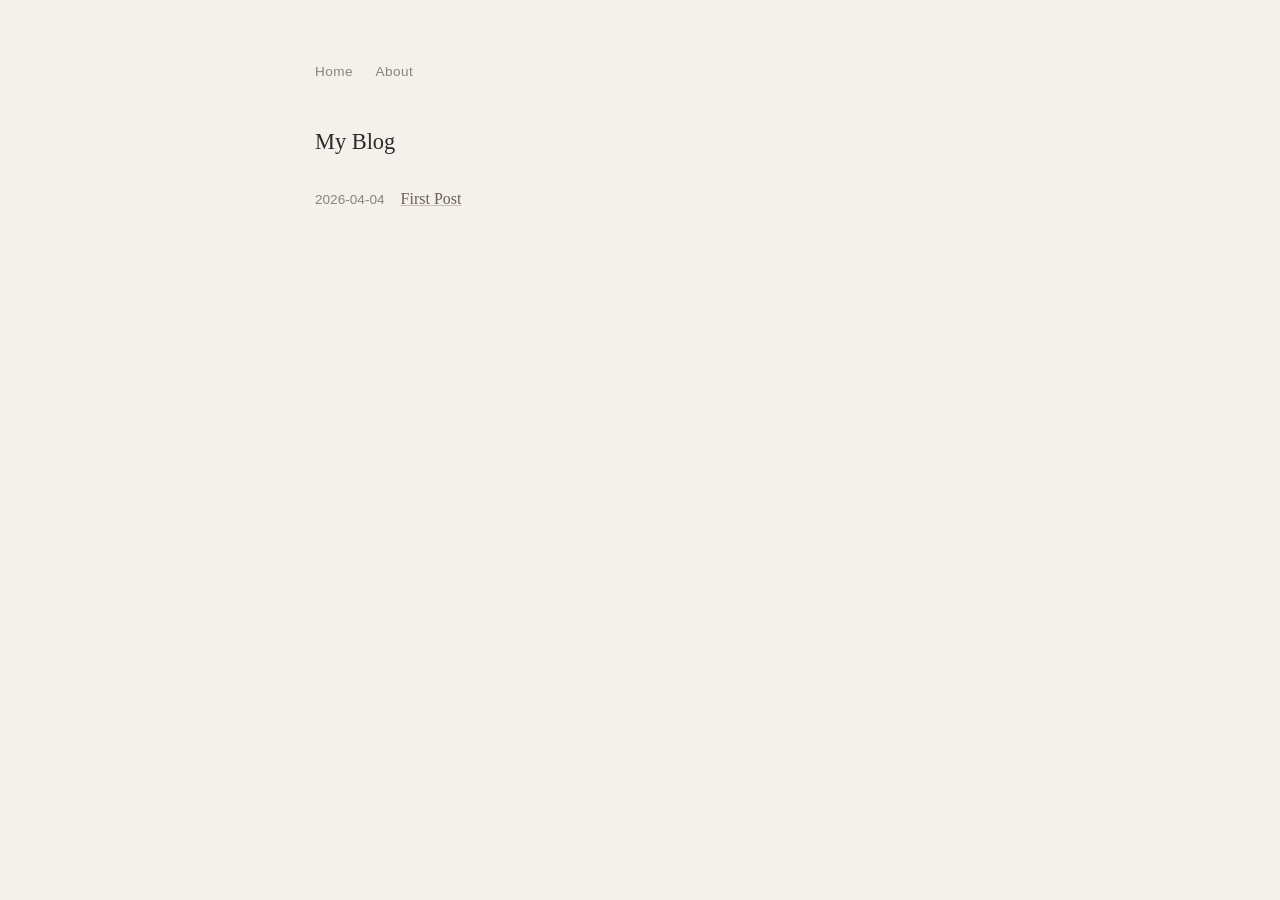
==== index.html @ 34ed1ade "Update index.html" ====
<!DOCTYPE html>
<html lang="en">
<head>
  <meta charset="UTF-8">
  <meta name="viewport" content="width=device-width, initial-scale=1.0">
  <title>My Blog</title>
  <link rel="stylesheet" href="style.css">
</head>
<body>
  <nav>
    <a href="/">Home</a>
    <a href="/about.html">About</a>
  </nav>

  <h1>My Blog</h1>

  <ul class="post-list">
    <li>
      <span class="post-date">2026-04-04</span>
      <a href="/posts/2026-04-04-first-post.html">First Post</a>
    </li>
  </ul>
</body>
</html>
---- style.css ----
body {
  max-width: 650px;
  margin: 60px auto;
  font-family: Georgia, serif;
  line-height: 1.7;
  color: #2e2b27;
  background-color: #f4f1ec;
  padding: 0 20px;
}

a {
  color: #6b5f52;
  text-decoration: underline;
  text-decoration-color: #c9c0b5;
}

a:hover {
  color: #2e2b27;
  text-decoration-color: #2e2b27;
}

nav {
  margin-bottom: 2.5rem;
  font-family: sans-serif;
  font-size: 0.85rem;
  letter-spacing: 0.03em;
  color: #8c8278;
}

nav a {
  margin-right: 1.2rem;
  color: #8c8278;
  text-decoration: none;
}

nav a:hover {
  color: #2e2b27;
}

h1 {
  font-size: 1.4rem;
  font-weight: normal;
  margin-bottom: 1.5rem;
  color: #2e2b27;
}

.post-list {
  list-style: none;
  padding: 0;
}

.post-list li {
  margin-bottom: 0.6rem;
}

.post-date {
  color: #8c8278;
  font-size: 0.85rem;
  font-family: sans-serif;
  margin-right: 0.75rem;
}
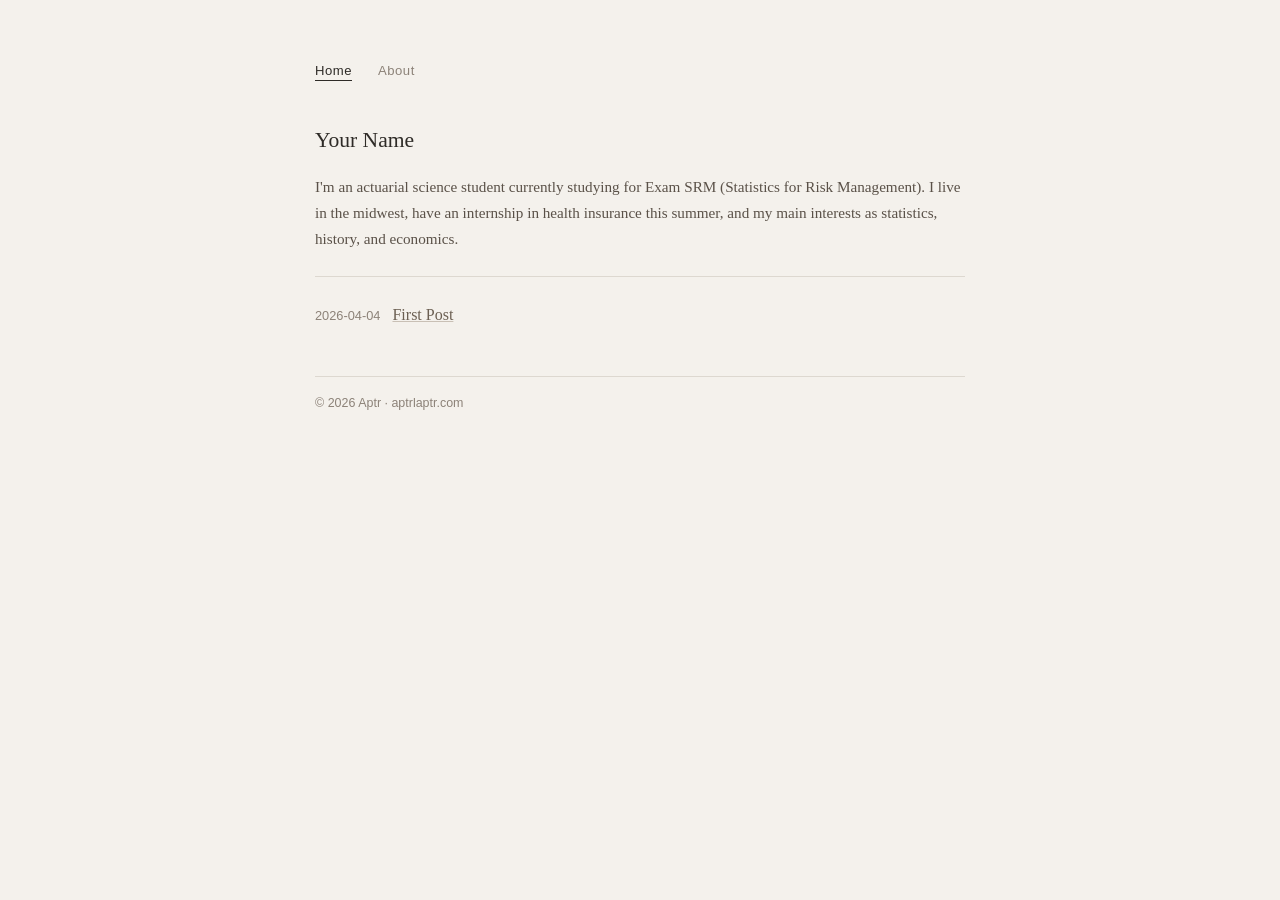
==== commit ffe0ec56: "Update index.html" ====
--- a/index.html
+++ b/index.html
@@ -3,16 +3,24 @@
 <head>
   <meta charset="UTF-8">
   <meta name="viewport" content="width=device-width, initial-scale=1.0">
-  <title>My Blog</title>
+  <title>Your Name</title>
   <link rel="stylesheet" href="style.css">
 </head>
 <body>
+
   <nav>
-    <a href="/">Home</a>
+    <a href="/" class="active">Home</a>
     <a href="/about.html">About</a>
   </nav>
 
-  <h1>My Blog</h1>
+  <h1>Your Name</h1>
+
+  <p class="bio">
+    I'm an actuarial science student currently studying for Exam SRM (Statistics for Risk Management).
+    I live in the midwest, have an internship in health insurance this summer, and my main interests as statistics, history, and economics.
+  </p>
+
+  <hr>
 
   <ul class="post-list">
     <li>
@@ -20,5 +28,8 @@
       <a href="/posts/2026-04-04-first-post.html">First Post</a>
     </li>
   </ul>
+
+  <footer>© 2026 Aptr · aptrlaptr.com</footer>
+
 </body>
 </html>
--- a/style.css
+++ b/style.css
@@ -22,40 +22,91 @@
 nav {
   margin-bottom: 2.5rem;
   font-family: sans-serif;
-  font-size: 0.85rem;
-  letter-spacing: 0.03em;
-  color: #8c8278;
+  font-size: 0.82rem;
+  letter-spacing: 0.04em;
 }
 
 nav a {
-  margin-right: 1.2rem;
   color: #8c8278;
   text-decoration: none;
+  margin-right: 1.4rem;
+  padding-bottom: 2px;
 }
 
 nav a:hover {
   color: #2e2b27;
 }
 
+nav a.active {
+  color: #2e2b27;
+  border-bottom: 1px solid #2e2b27;
+}
+
 h1 {
-  font-size: 1.4rem;
+  font-size: 1.35rem;
   font-weight: normal;
+  margin-bottom: 0.5rem;
+}
+
+hr {
+  border: none;
+  border-top: 1px solid #ddd8d0;
+  margin: 1.5rem 0;
+}
+
+.bio {
+  font-size: 0.95rem;
+  color: #5a5148;
   margin-bottom: 1.5rem;
-  color: #2e2b27;
 }
 
 .post-list {
   list-style: none;
   padding: 0;
+  margin: 0;
 }
 
 .post-list li {
-  margin-bottom: 0.6rem;
+  display: flex;
+  align-items: baseline;
+  gap: 0.75rem;
+  margin-bottom: 0.55rem;
+}
+
+.post-meta {
+  font-family: sans-serif;
+  font-size: 0.8rem;
+  color: #8c8278;
+  margin-bottom: 1.75rem;
+  display: flex;
+  gap: 1rem;
+  flex-wrap: wrap;
 }
 
 .post-date {
   color: #8c8278;
-  font-size: 0.85rem;
+  font-size: 0.8rem;
   font-family: sans-serif;
-  margin-right: 0.75rem;
+  white-space: nowrap;
 }
+
+.tag {
+  font-family: sans-serif;
+  font-size: 0.68rem;
+  letter-spacing: 0.06em;
+  text-transform: uppercase;
+  background: #ebe5db;
+  color: #8c8278;
+  padding: 2px 7px;
+  border-radius: 3px;
+  text-decoration: none;
+}
+
+footer {
+  margin-top: 3rem;
+  padding-top: 1rem;
+  border-top: 1px solid #ddd8d0;
+  font-family: sans-serif;
+  font-size: 0.78rem;
+  color: #8c8278;
+}
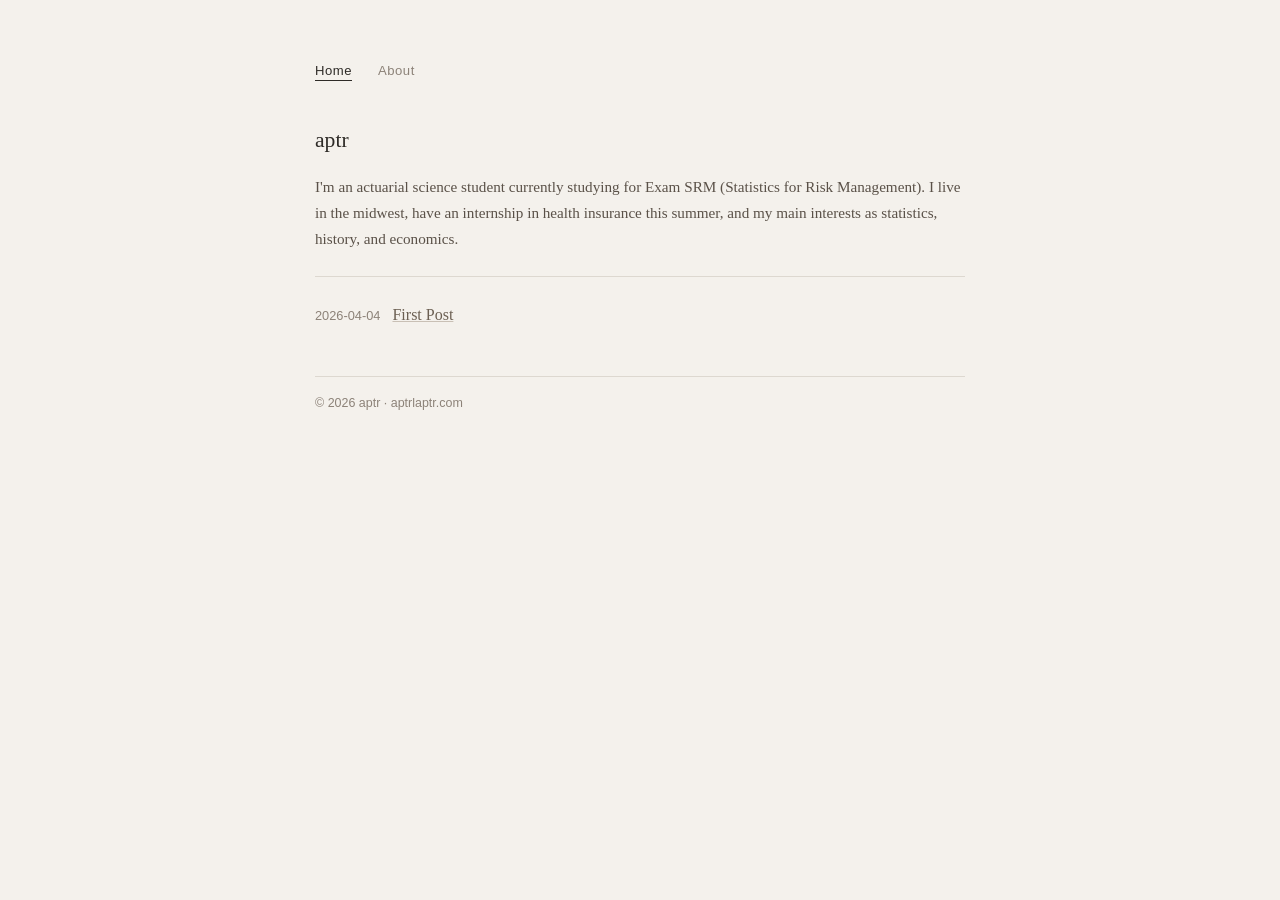
==== commit f02b19bd: "Update index.html" ====
--- a/index.html
+++ b/index.html
@@ -13,7 +13,7 @@
     <a href="/about.html">About</a>
   </nav>
 
-  <h1>Your Name</h1>
+  <h1>aptr</h1>
 
   <p class="bio">
     I'm an actuarial science student currently studying for Exam SRM (Statistics for Risk Management).
@@ -29,7 +29,7 @@
     </li>
   </ul>
 
-  <footer>© 2026 Aptr · aptrlaptr.com</footer>
+  <footer>© 2026 aptr · aptrlaptr.com</footer>
 
 </body>
 </html>
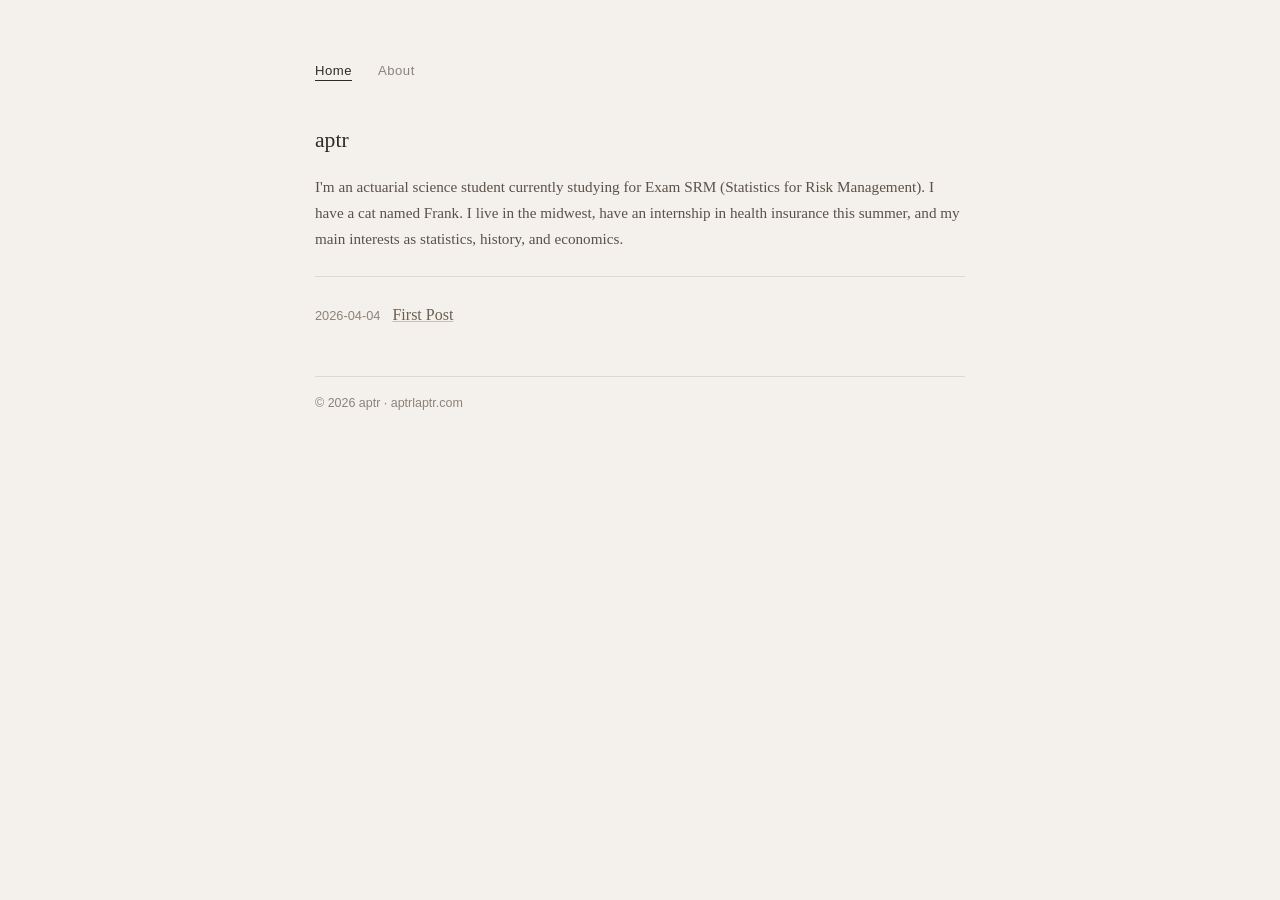
==== commit ebe94901: "Cat" ====
--- a/index.html
+++ b/index.html
@@ -17,6 +17,7 @@
 
   <p class="bio">
     I'm an actuarial science student currently studying for Exam SRM (Statistics for Risk Management).
+    I have a cat named Frank.
     I live in the midwest, have an internship in health insurance this summer, and my main interests as statistics, history, and economics.
   </p>
 
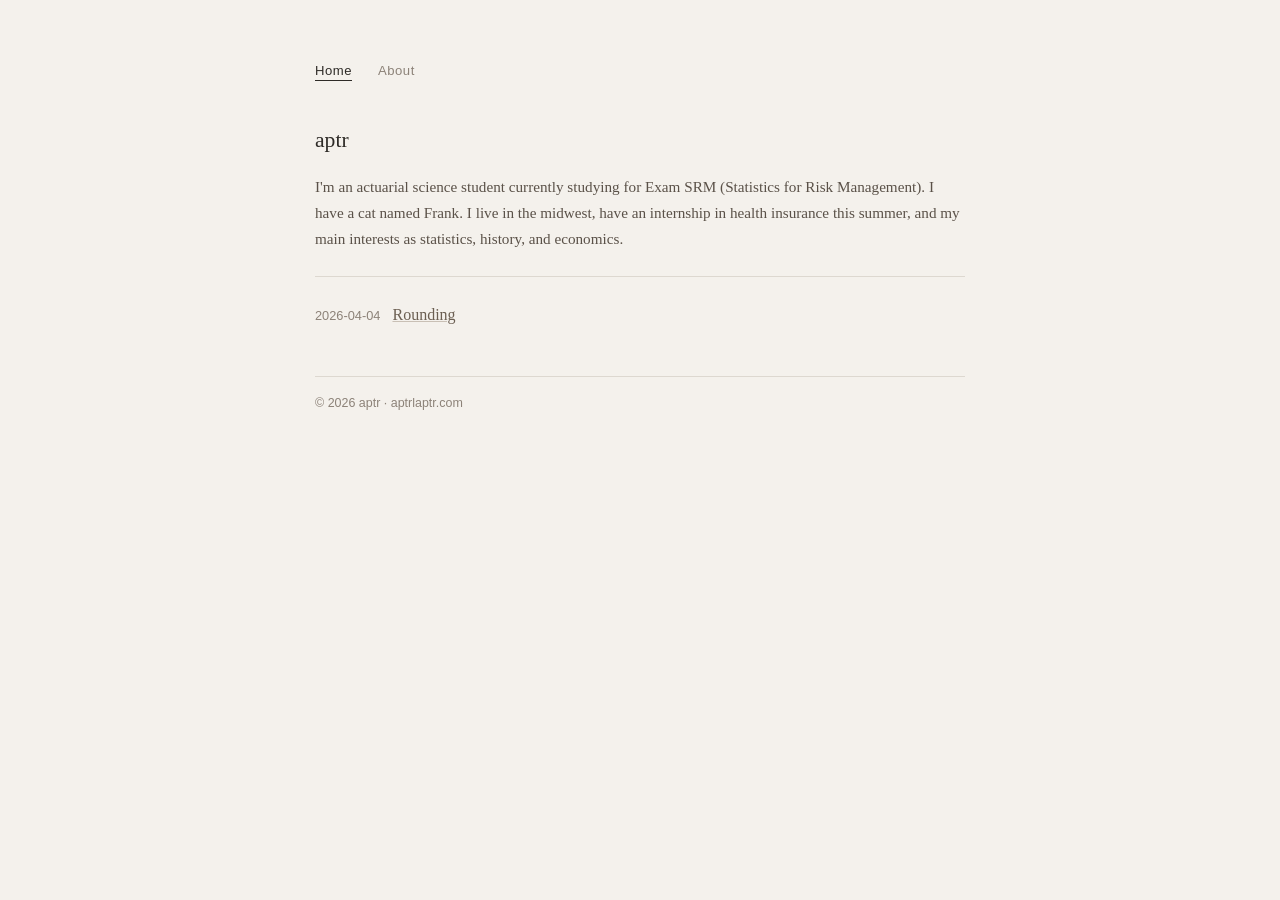
==== commit 23f0b0ca: "Rounding" ====
--- a/index.html
+++ b/index.html
@@ -26,7 +26,7 @@
   <ul class="post-list">
     <li>
       <span class="post-date">2026-04-04</span>
-      <a href="/posts/2026-04-04-first-post.html">First Post</a>
+      <a href="/posts/2026-04-04-rounding.html">Rounding</a>
     </li>
   </ul>
 
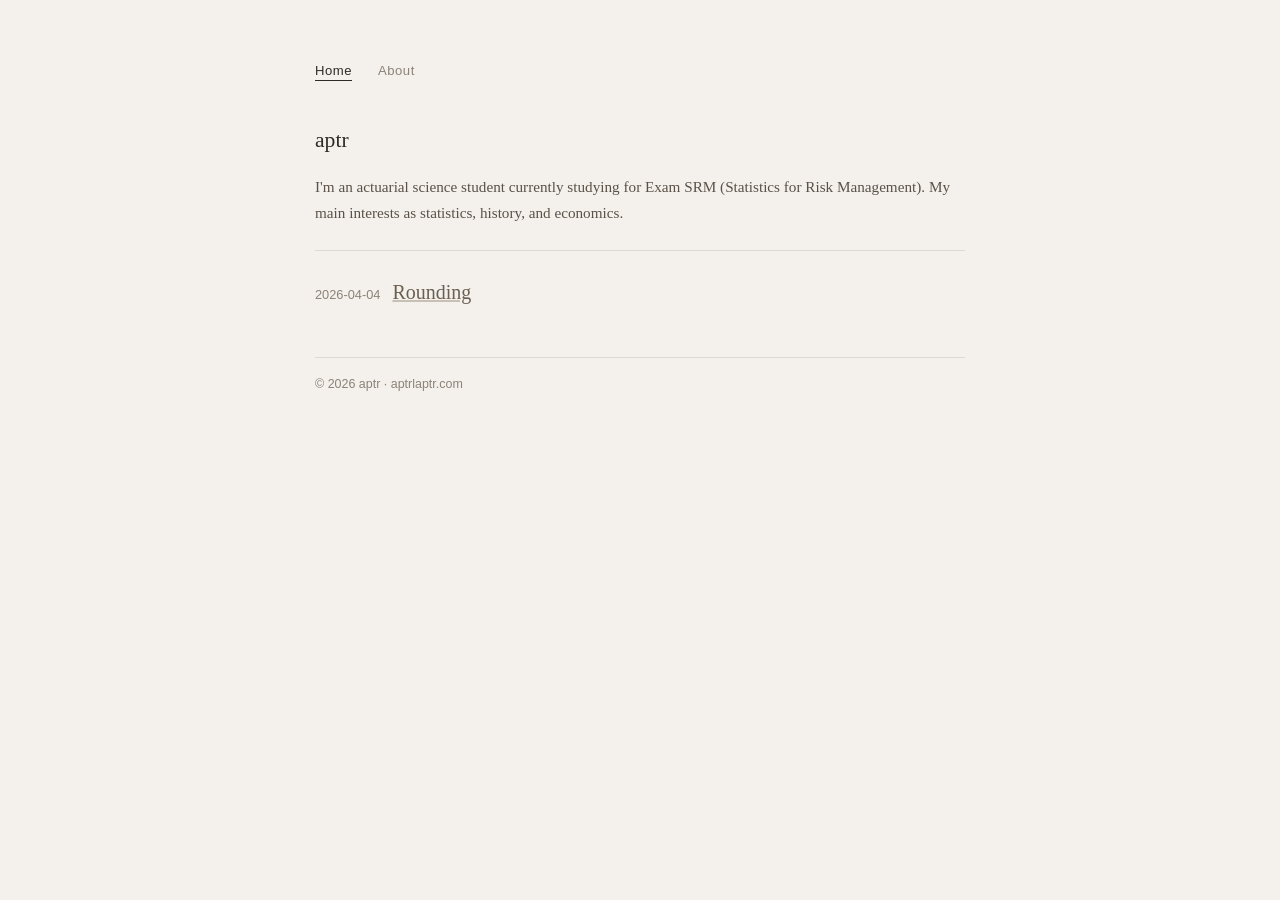
==== commit 080502c5: "Push html & css change" ====
--- a/index.html
+++ b/index.html
@@ -17,8 +17,7 @@
 
   <p class="bio">
     I'm an actuarial science student currently studying for Exam SRM (Statistics for Risk Management).
-    I have a cat named Frank.
-    I live in the midwest, have an internship in health insurance this summer, and my main interests as statistics, history, and economics.
+    My main interests as statistics, history, and economics.
   </p>
 
   <hr>
--- a/style.css
+++ b/style.css
@@ -2,6 +2,7 @@
   max-width: 650px;
   margin: 60px auto;
   font-family: Georgia, serif;
+  font-size: 20px;
   line-height: 1.7;
   color: #2e2b27;
   background-color: #f4f1ec;
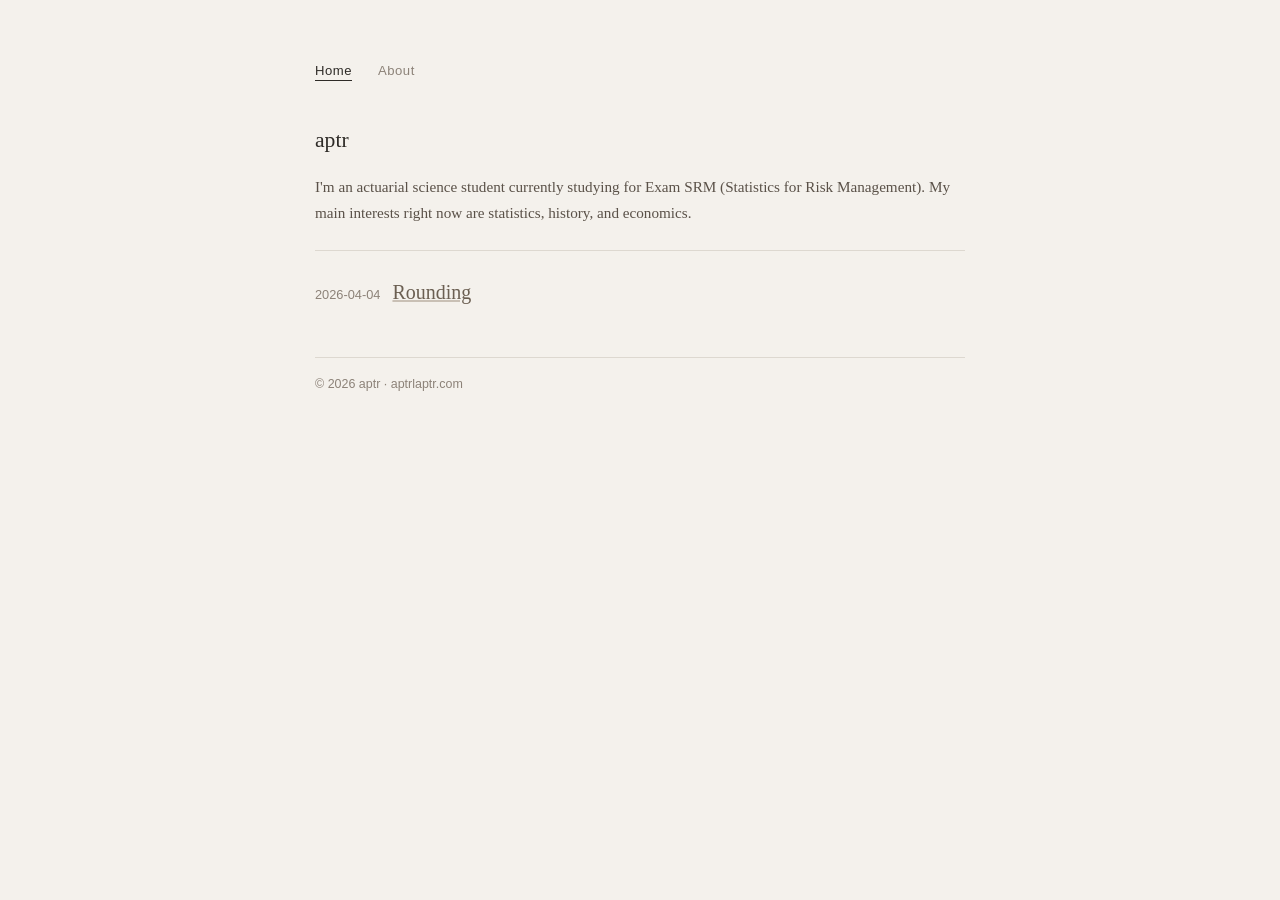
==== commit a953296f: "frank" ====
--- a/index.html
+++ b/index.html
@@ -3,7 +3,7 @@
 <head>
   <meta charset="UTF-8">
   <meta name="viewport" content="width=device-width, initial-scale=1.0">
-  <title>Your Name</title>
+  <title>aptrlaptr</title>
   <link rel="stylesheet" href="style.css">
 </head>
 <body>
@@ -17,7 +17,7 @@
 
   <p class="bio">
     I'm an actuarial science student currently studying for Exam SRM (Statistics for Risk Management).
-    My main interests as statistics, history, and economics.
+    My main interests right now are statistics, history, and economics.
   </p>
 
   <hr>
